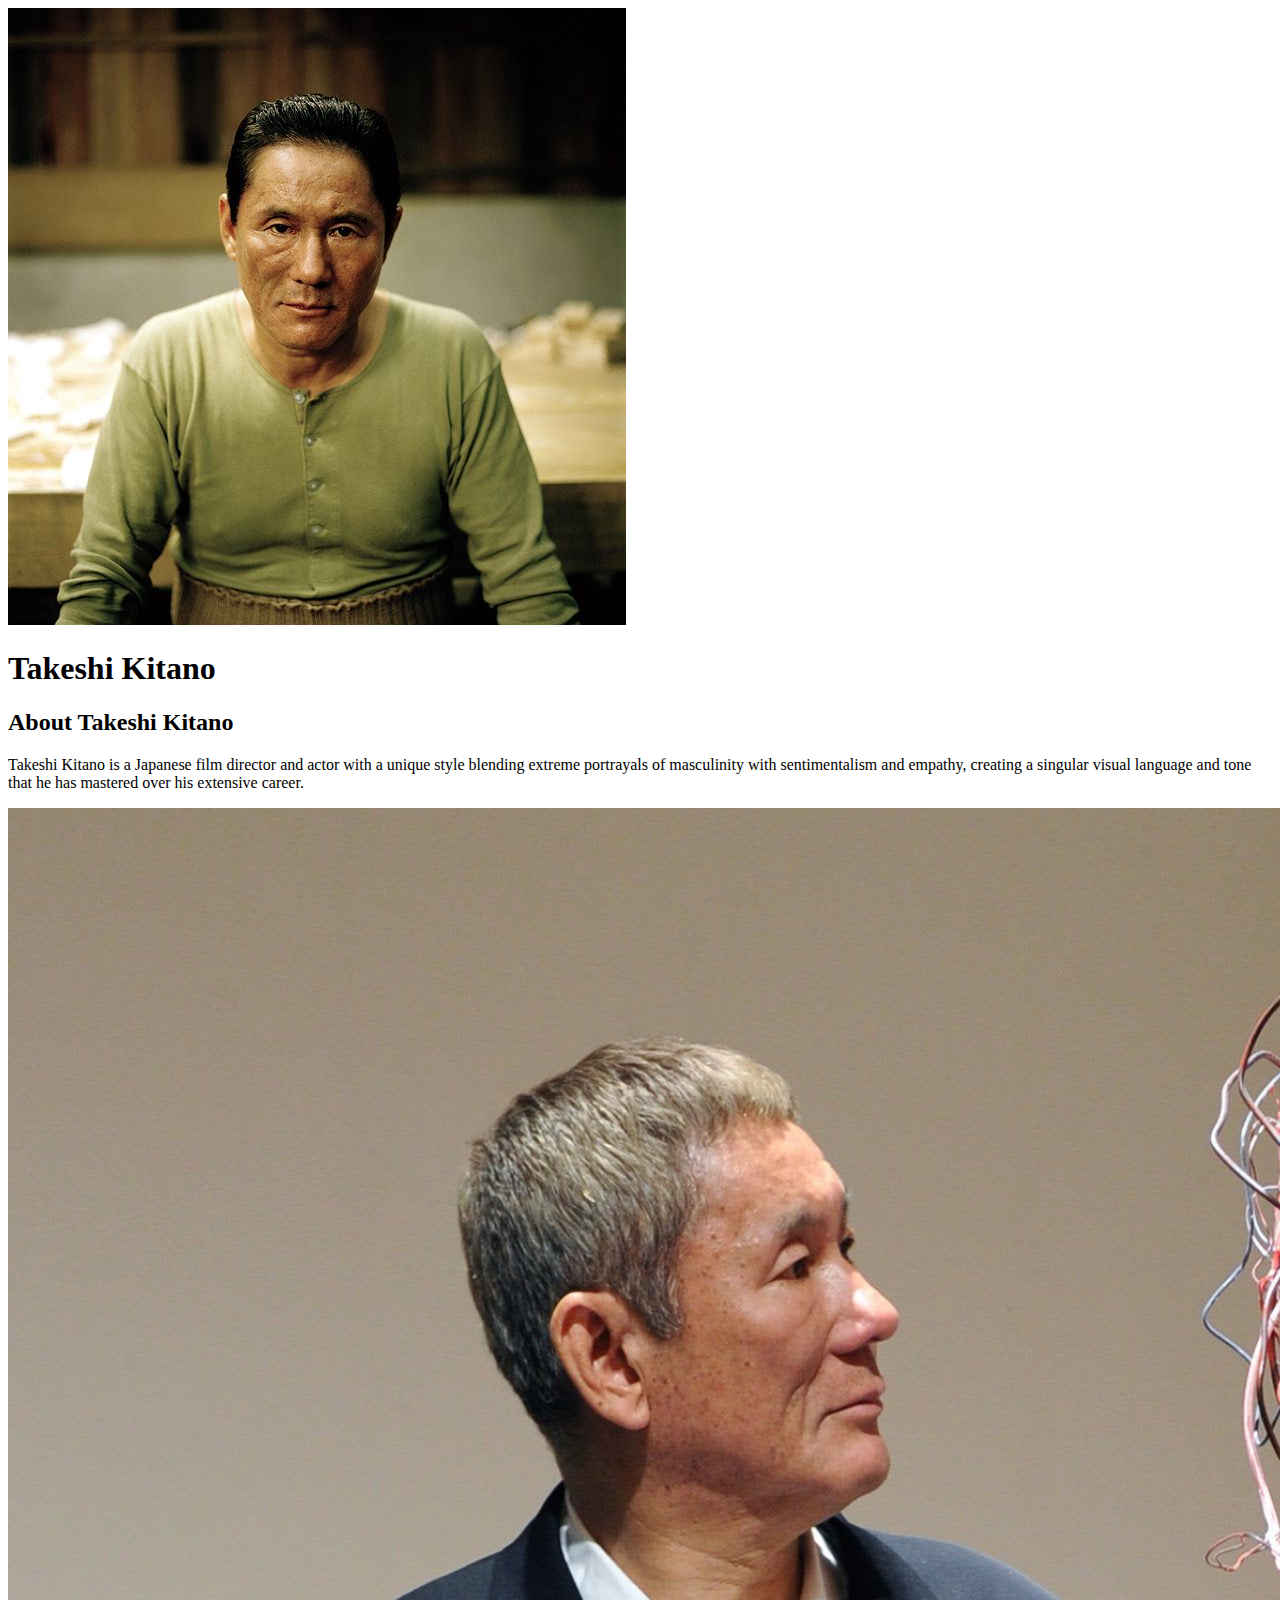
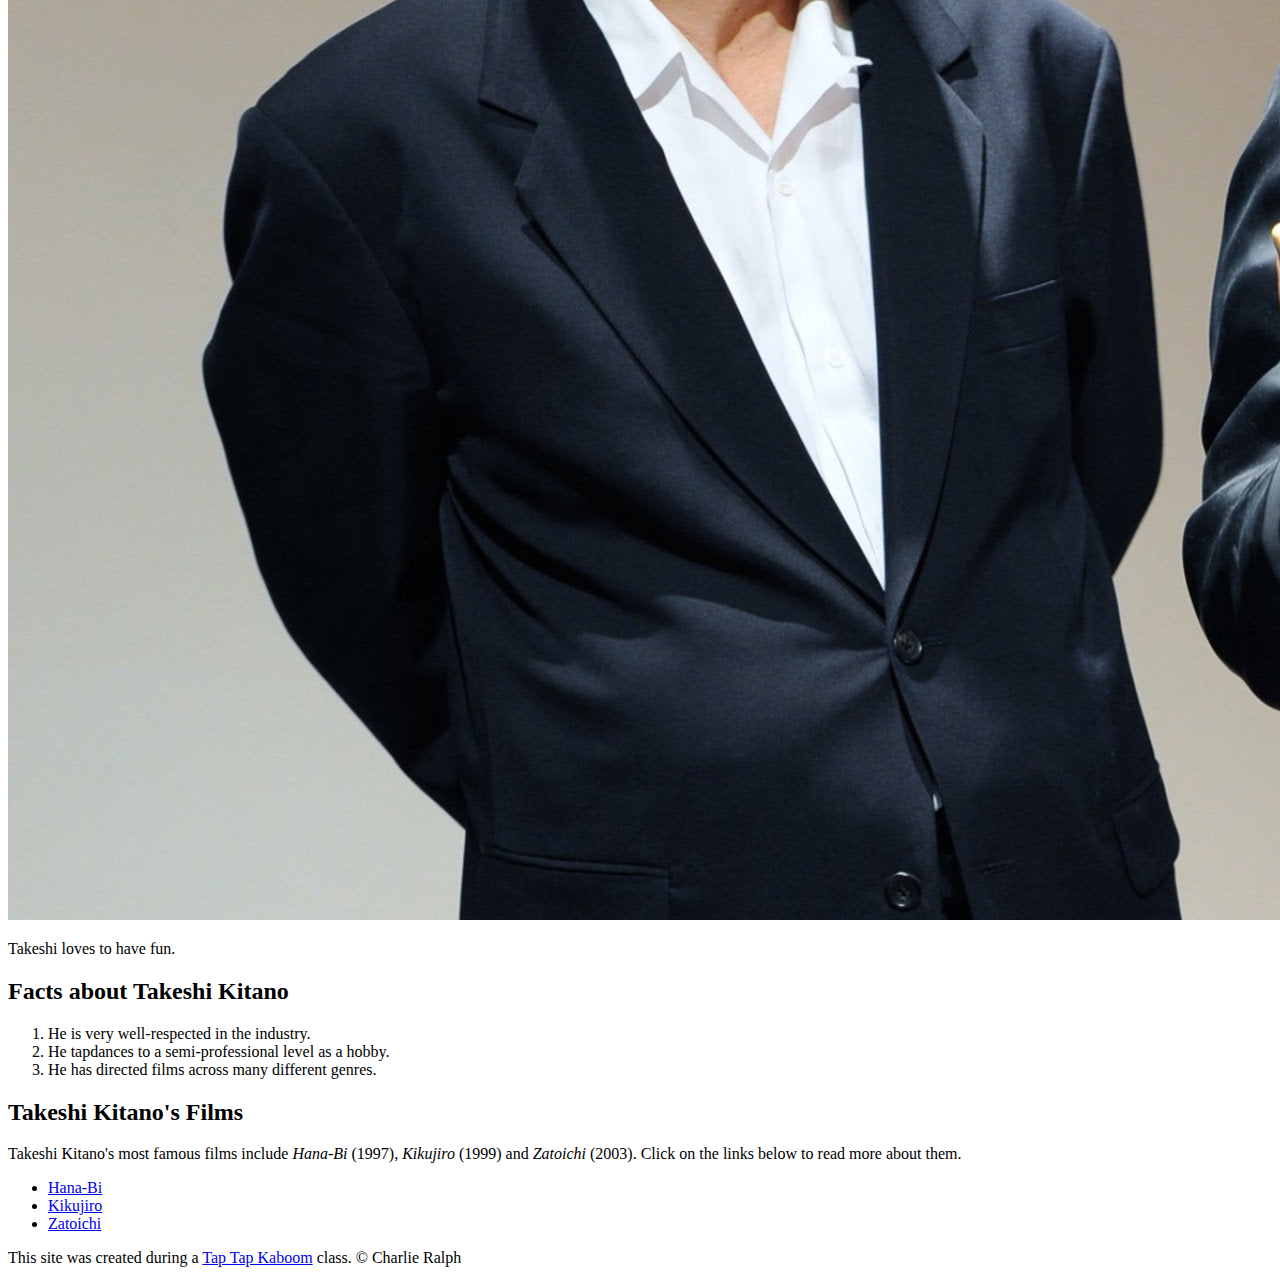
==== index.html @ 49ee0d2c "Added our character's index.html file and a few images" ====
<!DOCTYPE html>
<html>
<head>
	<title>Takeshi Kitano</title>
	<link rel="icon" href="img/takeshi-avatar.jpg">

</head>
<body>
	<!-- header element -->
	<header>
		<img src="img/takeshi-avatar.jpg">
		<h1>Takeshi Kitano</h1>
	</header>

	<!-- main element -->
	<main>
	<h2>About Takeshi Kitano</h2>
	<p>Takeshi Kitano is a Japanese film director and actor with a unique style blending extreme portrayals of masculinity with sentimentalism and empathy, creating a singular visual language and tone that he has mastered over his extensive career.</p>
	<img src="img/takeshi-big.jpg">
	<p>Takeshi loves to have fun.</p>

	<!-- Facts -->
	<h2>Facts about Takeshi Kitano</h2>
	<ol>
		<li>He is very well-respected in the industry.</li>
		<li>He tapdances to a semi-professional level as a hobby.</li>
		<li>He has directed films across many different genres.</li>
	</ol>

	<!-- Films -->
	<h2>Takeshi Kitano's Films</h2>
	<p>Takeshi Kitano's most famous films include <i>Hana-Bi</i> (1997), <i>Kikujiro</i> (1999) and <i>Zatoichi</i> (2003). Click on the links below to read more about them.</p> 
	<ul>
		<li><a target="_blank" href="https://en.wikipedia.org/wiki/Hana-bi">Hana-Bi</a></li>
		<li><a target="_blank" href="https://en.wikipedia.org/wiki/Kikujiro">Kikujiro</a></li>
		<li><a target="_blank" href="https://en.wikipedia.org/wiki/Zat%C5%8Dichi_(2003_film)">Zatoichi</a></li>
	</ul>

	</main>

	<!-- Footer element -->
	<footer>
		<p>This site was created during a <a target="_blank"href="https://taptapkaboom.com">Tap Tap Kaboom</a> class. &copy; Charlie Ralph</p>
	</footer>
</body>
</html>
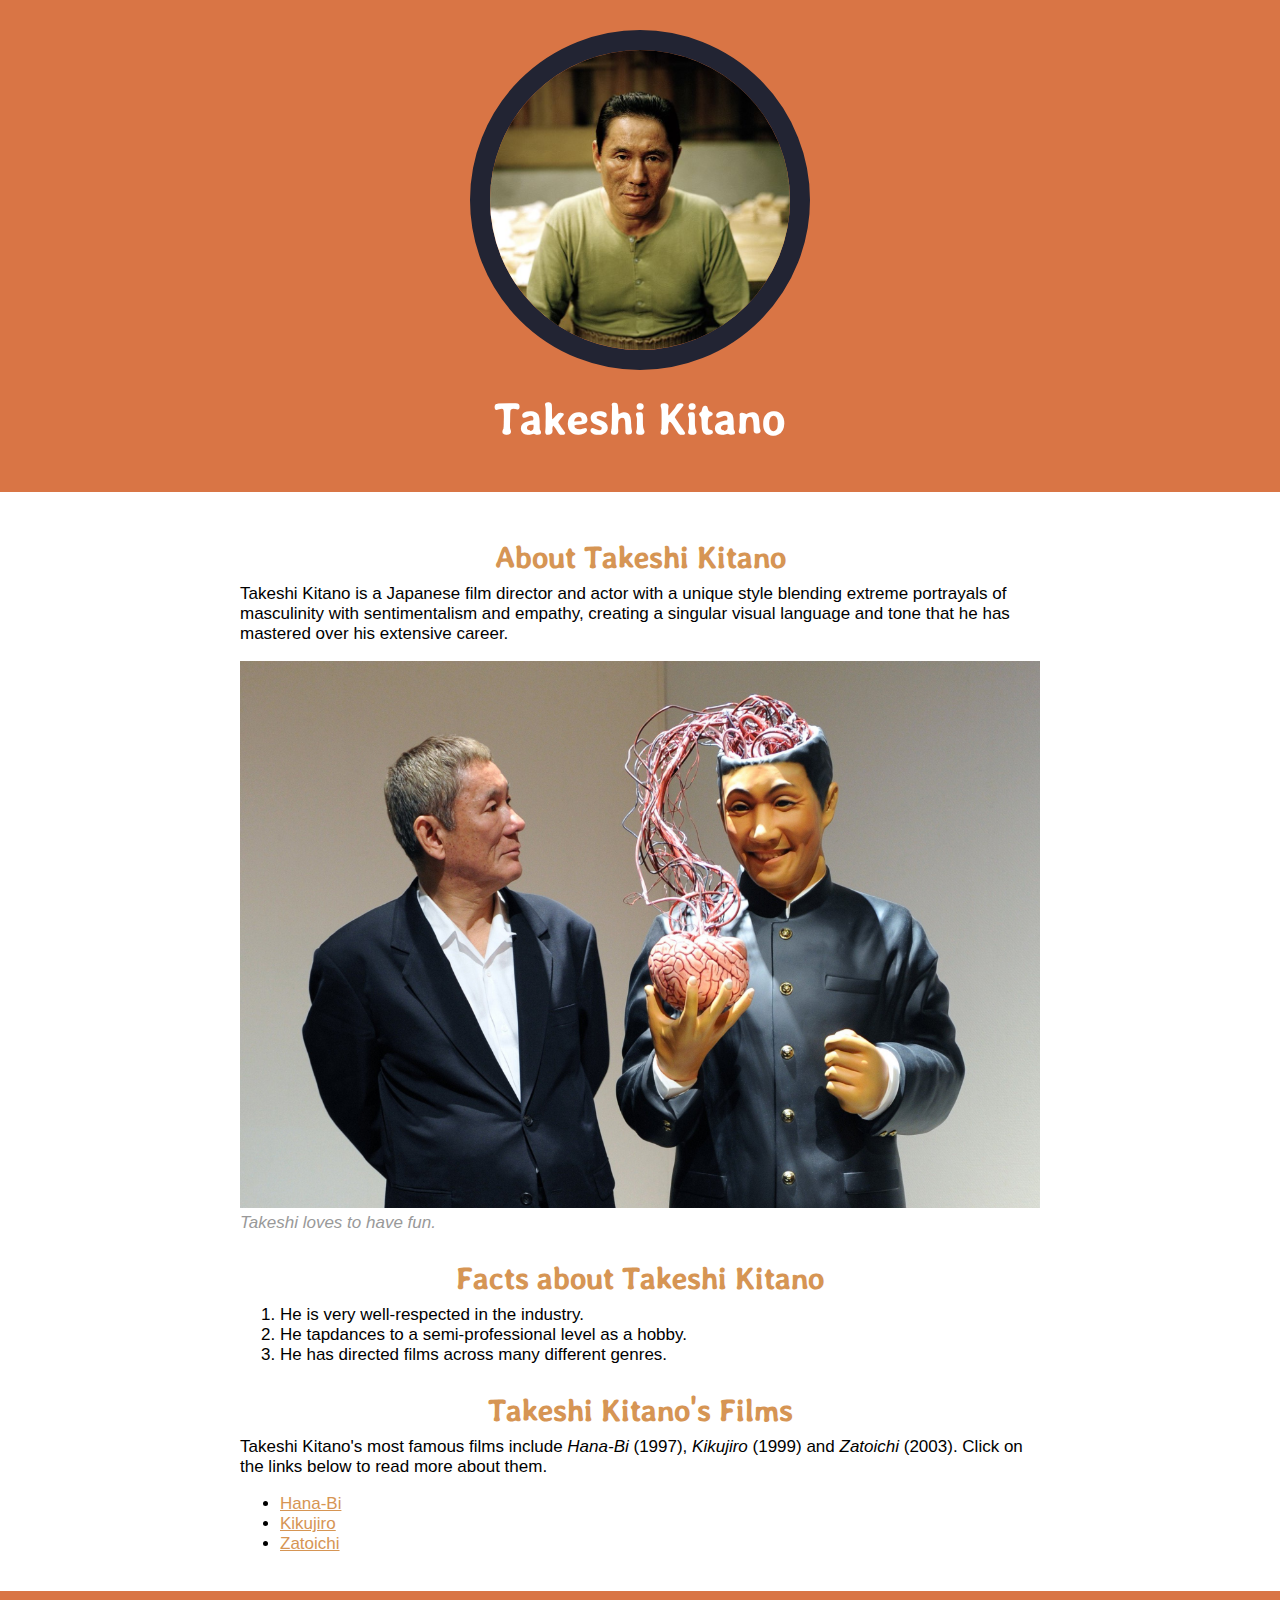
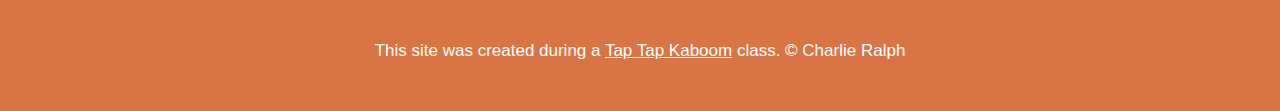
==== commit a52a561a: "wrote css and changed some html" ====
--- a/index.html
+++ b/index.html
@@ -3,7 +3,8 @@
 <head>
 	<title>Takeshi Kitano</title>
 	<link rel="icon" href="img/takeshi-avatar.jpg">
-
+	 <link href="https://fonts.googleapis.com/css2?family=Stylish&display=swap" rel="stylesheet"> 
+	<link rel="stylesheet" type="text/css" href="css/hero.css">
 </head>
 <body>
 	<!-- header element -->
@@ -17,7 +18,7 @@
 	<h2>About Takeshi Kitano</h2>
 	<p>Takeshi Kitano is a Japanese film director and actor with a unique style blending extreme portrayals of masculinity with sentimentalism and empathy, creating a singular visual language and tone that he has mastered over his extensive career.</p>
 	<img src="img/takeshi-big.jpg">
-	<p>Takeshi loves to have fun.</p>
+	<p class="caption">Takeshi loves to have fun.</p>
 
 	<!-- Facts -->
 	<h2>Facts about Takeshi Kitano</h2>
--- a/css/hero.css
+++ b/css/hero.css
@@ -0,0 +1,78 @@
+body{
+	margin: 0;
+	font-family: Helvetica, Arial, sans-serif;
+	font-size: 17px;
+	line-height: 20px;
+}
+
+header{
+	background-color: #D97545;
+	text-align: center;
+	padding-top: 30px;
+	padding-bottom: 30px;
+}
+
+h1, h2{
+	font-family: 'Stylish', sans-serif;
+}
+
+header h1{
+	color: white;
+	font-size: 50px;
+}
+
+header img{
+	border-radius: 170px;
+	width: 300px;
+	border: 20px solid #222433;
+}
+
+main{
+	max-width: 800px;
+	margin: 0 auto;
+	padding: 20px 20px;
+}
+
+main img{
+	max-width: 100%;
+}
+
+h2{
+	font-size: 35px;
+	text-align: center;
+	color: #d69554;
+	margin: 35px 0 15px;
+}
+
+a{
+	color: #d69554;
+}
+a:hover{
+	color: white;
+	background-color: #222433;
+}
+
+footer{
+	background-color: #D97545;
+	text-align: center;
+	color: white;
+	padding: 50px;
+}
+
+footer p{
+	margin: 0;
+}
+
+footer a{
+	color: white;
+}
+footer a:hover{
+	opacity: .5;
+	background-color: transparent;
+}
+
+p.caption{
+	color: #999999;
+	font-style: italic;
+	margin-top: 0;
+}